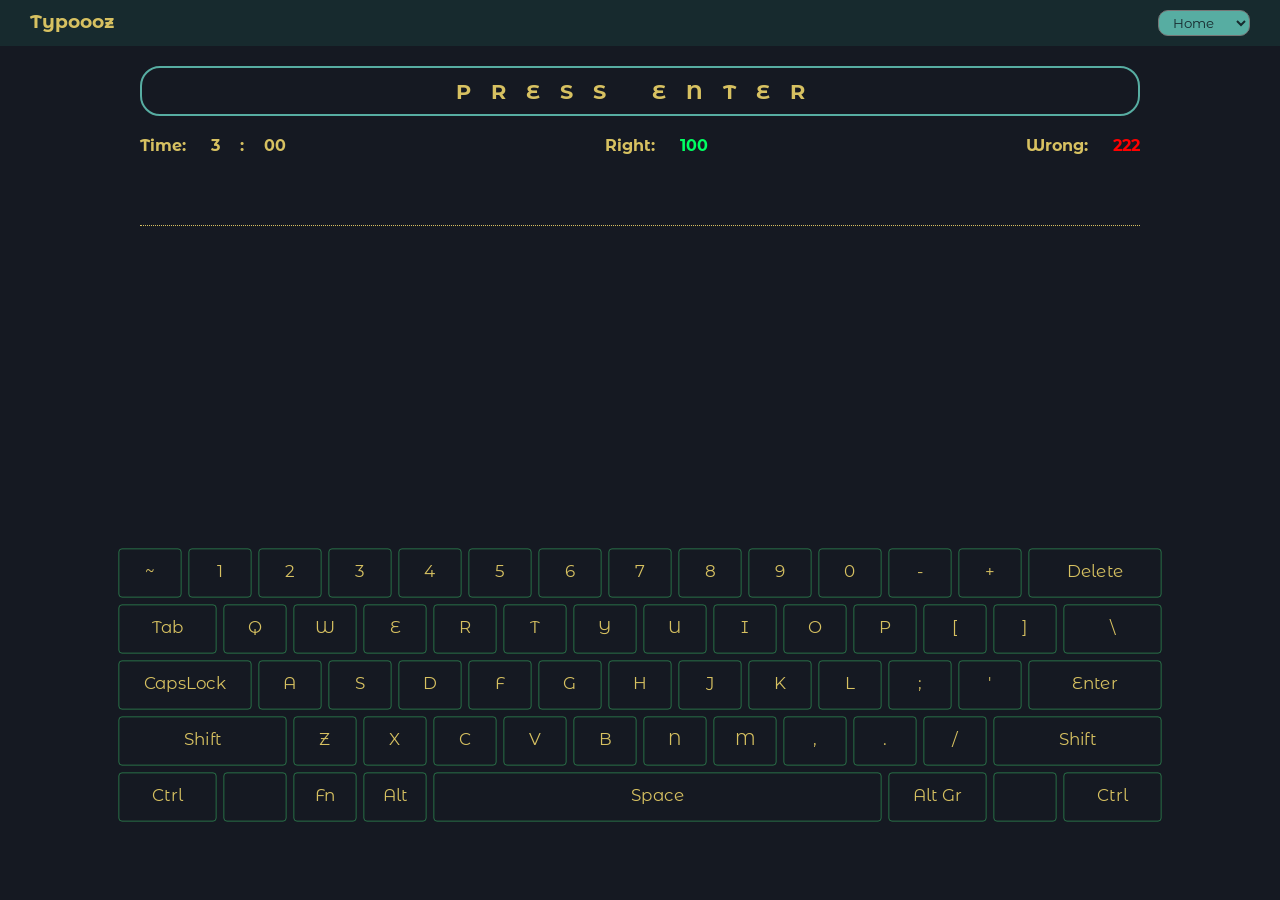
==== typo.html @ 78318b4b "input focus , initial disable, enable done" ====
<!DOCTYPE html>
<html lang="en">
<head>
    <meta charset="UTF-8">
    <meta http-equiv="X-UA-Compatible" content="IE=edge">
    <meta name="viewport" content="width=device-width, initial-scale=1.0">
    <title>Typooooz</title>
    <link rel="stylesheet" href="typo.css">
</head>
<body>
    <nav class="nav-container">
        <h3>Typoooz</h3>
        <select name="space" id="space">
            <option value="top">Top</option>
            <option value="home" selected>Home</option>
            <option value="bottom">Bottom</option>
        </select>
    </nav>

    <div class="wrapper display-field">
        <p id="display">Press enter</p>
    </div>

    <div class="wrapper timer-counter">
        <p id="timer" class="">Time: <span id="minutes">3</span><span>:</span><span id="seconds">00</span></p>
        <p class="right-count">Right: <span>100</span></p>
        <p class="wrong-count">Wrong: <span>222</span></p>
    </div>

    <input class="wrapper input-field" type="text" id="input" value="" disabled>

    <div class="keyboard-field">
        <div class="key num">~</div>
        <div class="key num">1</div>
        <div class="key num">2</div>
        <div class="key num">3</div>
        <div class="key num">4</div>
        <div class="key num">5</div>
        <div class="key num">6</div>
        <div class="key num">7</div>
        <div class="key num">8</div>
        <div class="key num">9</div>
        <div class="key num">0</div>
        <div class="key num">-</div>
        <div class="key num">+</div>
        <div class="key delete">Delete</div>

        <div class="key tab">Tab</div>
        <div class="key top">Q</div>
        <div class="key col top" >W</div>
        <div class="key top">E</div>
        <label for="red"  class="key top">R</label>
        <div class="key top">T</div>
        <label for="yellow"  class="key top">Y</label>
        <div class="key top">U</div>
        <div class="key top">I</div>
        <div class="key top">O</div>
        <div class="key top">P</div>
        <div class="key top">[</div>
        <div class="key top">]</div>
        <div class="key backslash top">\</div>

        <div class="key capslock">CapsLock</div>
        <div class="key col home" >A</div>
        <div class="key col home" >S</div>
        <div class="key col home">D</div>
        <div class="key home">F</div>
        <label for="green"  class="key home">G</label>
        <div class="key home">H</div>
        <div class="key home">J</div>
        <div class="key home">K</div>
        <div class="key home">L</div>
        <div class="key home">;</div>
        <div class="key home">'</div>
        <div class="key return">Enter</div>

        <div class="key leftshift">Shift</div>
        <div class="key bottom">Z</div>
        <div class="key bottom">X</div>
        <div class="key bottom">C</div>
        <div class="key bottom">V</div>
        <div class="key bottom">B</div>
        <div class="key bottom">N</div>
        <div class="key bottom">M</div>
        <div class="key bottom">,</div>
        <div class="key bottom">.</div>
        <div class="key bottom">/</div>
        <div class="key rightshift">Shift</div>

        <div class="key leftctrl">Ctrl</div>
        <div class="key command"><i class="fab fa-windows"></i></div>
        <div class="key fn">Fn</div>
        <div class="key">Alt</div>
        <div class="key space col" >Space</div>
        <div class="key gr col" >Alt Gr</div>
        <div class="key command"><i class="fas fa-file-alt"></i></div>
        <div class="key ctrl-r">Ctrl</div>
    </div>

    <script src="typo.js"></script>
</body>
</html>
---- typo.css ----
@import url('https://fonts.googleapis.com/css2?family=Montserrat+Alternates:wght@400;500;700;900&display=swap');
:root{
    --dark-gray: #151922;
    --dark-teal: #172a2e;
    --light-teal: #31615b;
    --lightest-teal: #57ada2;
    --dark-tan: #8b7d3f;
    --light-tan: #d7c161;
    --dark-red: #c71111;
    --pure-red: #ff0000;
    --pure-green: #00ff62;
    --dark-green: #319457;
}

*{
    padding: 0;
    margin: 0;
    box-sizing: border-box;
    font-family: 'Montserrat Alternates', sans-serif;
}

.wrapper{
    width: 1000px;
    /* border: 1px solid red; */
    height: 20px;
    margin: 20px 0px;
}

body{
    background: var(--dark-gray);
    display: flex;
    flex-direction: column;
    align-items: center;
}

/* navigation */
.nav-container{
    background: var(--dark-teal);
    min-width: 100vw;
    padding: 10px 30px;
    display: flex;
    justify-content: space-between;
    color: var(--light-tan);
}

.nav-container select{
    padding: 3px 10px;
    background: var(--lightest-teal);
    color: var(--dark-teal);
    border-radius: 10px;
}

/* display field */

.display-field{
    border: 2px solid var(--lightest-teal);
    /* background: var(--light-tan); */
    color: var(--light-tan);
    border-radius: 20px;
    height: 50px;
    display: flex;
    align-items: center;
    justify-content: center;
    font-size: 1.3rem;
    font-weight: bolder;
    text-transform: uppercase;
    letter-spacing: 20px;
}
#display{
    display: flex;
    
}
#display p{
    margin: 0px 20px;
}
/* timer and counter */
.timer-counter{
    margin: 0;
    display: flex;
    flex-direction: row;
    color: var(--light-tan);
    justify-content: space-between;
}
.timer-counter p{
    font-weight: bold;
}
.timer-counter p span{
    margin-left: 20px;
}
.timer-counter .timer span{
    animation-name: blinker;
    animation-duration: 1000ms;
    animation-iteration-count: infinite;
}
.timer-counter .right-count span{
    color: var(--pure-green);
}
.timer-counter .wrong-count span{
    color: var(--pure-red);
}
@keyframes blinker{
    from{opacity: 1;}
    to{opacity: 0;}
}
/* input field */
.input-field{
    color: var(--light-tan);
    background: none;
    border: none;
    border-bottom: 1px dotted var(--light-tan);
    display: flex;
    align-items: center;
    justify-content: center;
    height: 50px;
    font-size: 1.5rem;
    letter-spacing: 3px;
    text-transform: uppercase;
    caret-color: var(--lightest-teal);
    padding: 0px 20px;
    letter-spacing: 10px;
}
.input-field:focus{
    outline: none;
}
/* keyboard field */
.keyboard-field{
    position: absolute;
    bottom: 0;
    transform: scale(0.7);
    padding: 20px;
    display: grid;
    grid-template-columns: repeat(30, 40px);
    grid-template-rows: repeat(5, 70px);
    grid-gap: 10px;
    border-radius: 10px;
}
.key{
    color: var(--light-tan);
    padding-top: 17px;
    grid-column: span 2;
    text-align: center;
    font-size: 1.5rem;
    cursor: pointer;
    border: 1px solid var(--dark-green);
    border-radius: 5px;
}
.key:focus {
    outline: none;
  }
  .key.delete {
    grid-column: span 4;
  }
  .key.tab {
    grid-column: span 3;
  }
  .key.backslash {
    grid-column: span 3;
  }
  .key.capslock {
    grid-column: span 4;
  }
  .key.return {
    grid-column: span 4;
  }
  .key.leftshift {
    grid-column: span 5;
  }
  .key.rightshift {
    grid-column: span 5;
  }
  .key.leftctrl {
    grid-column: span 3;
  }
  .key.command {
    grid-column: span 2;
  }
  .key.ctrl-r {
    grid-column: span 3;
  }
  .key.gr {
    grid-column: span 3;
  }
  .key.space {
    grid-column: span 13;
  }
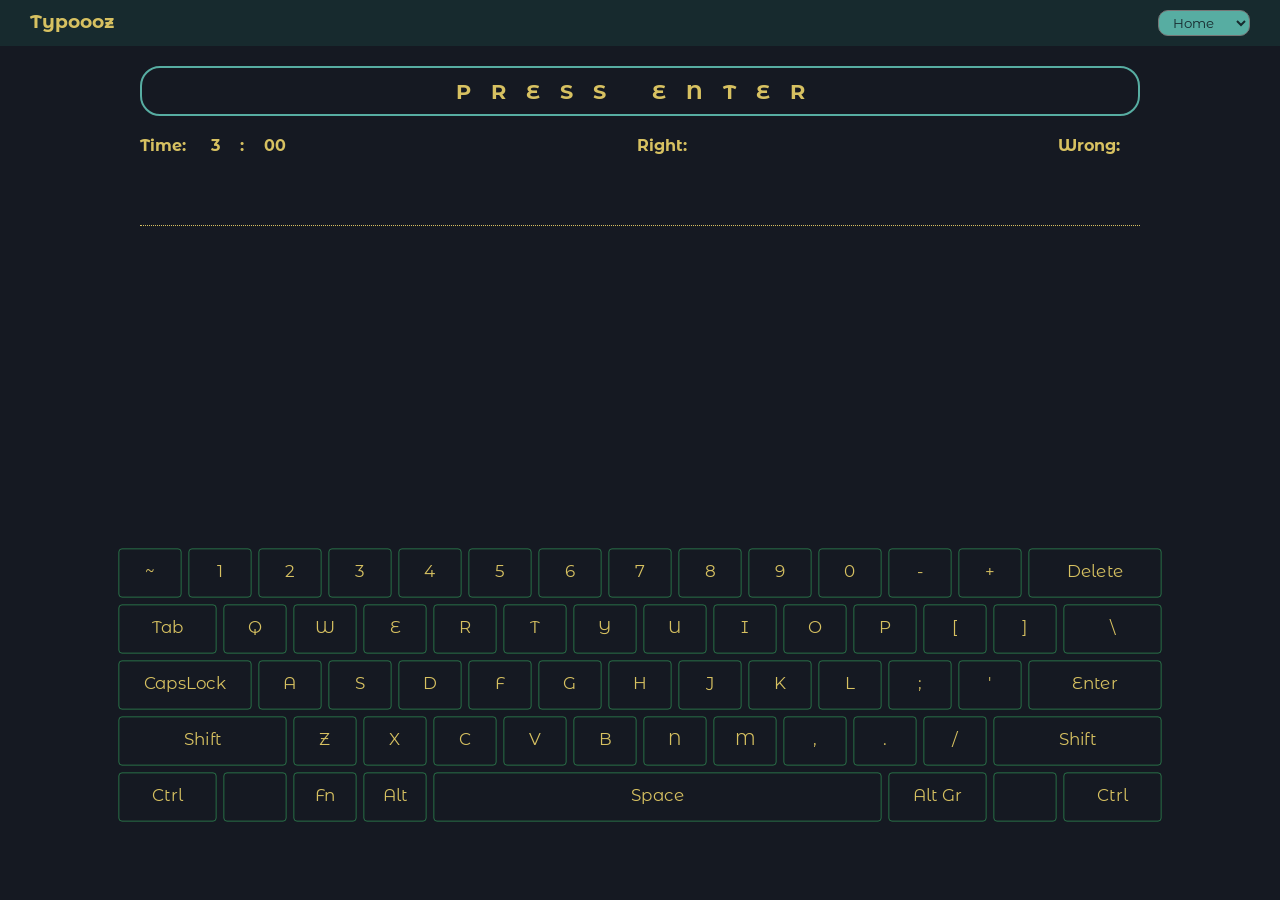
==== commit 25fef3d5: "Update typo.html" ====
--- a/typo.html
+++ b/typo.html
@@ -23,8 +23,8 @@
 
     <div class="wrapper timer-counter">
         <p id="timer" class="">Time: <span id="minutes">3</span><span>:</span><span id="seconds">00</span></p>
-        <p class="right-count">Right: <span>100</span></p>
-        <p class="wrong-count">Wrong: <span>222</span></p>
+        <p class="right-count">Right: <span id="right"></span></p>
+        <p class="wrong-count">Wrong: <span id="wrong"></span></p>
     </div>
 
     <input class="wrapper input-field" type="text" id="input" value="" disabled>
@@ -99,4 +99,4 @@
 
     <script src="typo.js"></script>
 </body>
-</html>+</html>
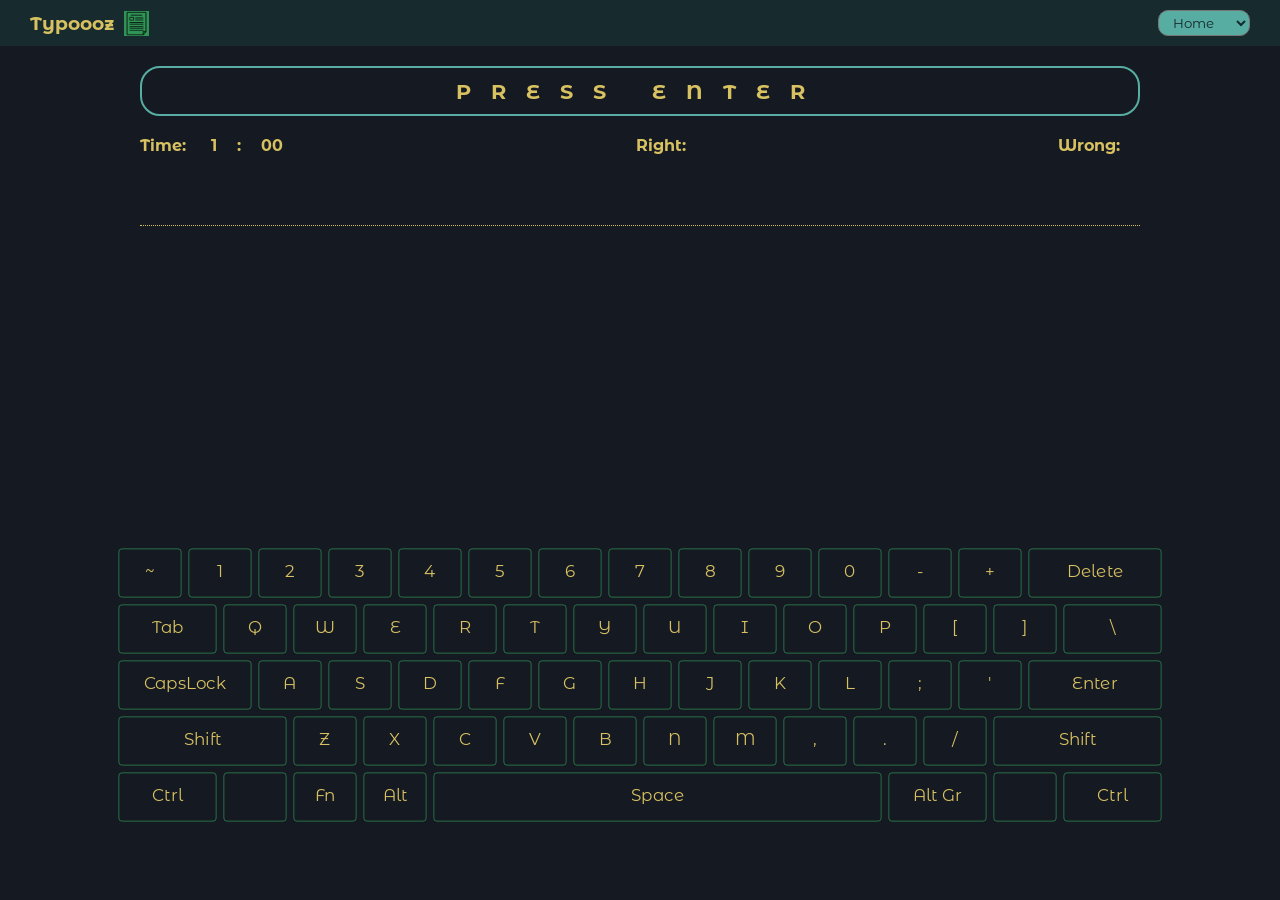
==== commit 585a1059: "enter to restart, view statement after over and on click, on click cross enter resets" ====
--- a/typo.html
+++ b/typo.html
@@ -9,8 +9,8 @@
 </head>
 <body>
     <nav class="nav-container">
-        <h3>Typoooz</h3>
-        <select name="space" id="space">
+        <h3>Typoooz <img onclick="showTable()" id="statement" src="statement.png" alt="statement"></h3>
+        <select name="keyspace" id="keyspace">
             <option value="top">Top</option>
             <option value="home" selected>Home</option>
             <option value="bottom">Bottom</option>
@@ -97,6 +97,27 @@
         <div class="key ctrl-r">Ctrl</div>
     </div>
 
+    <div class="statement-screen">
+        <!-- add table here -->
+        <h3>Score Table</h3>
+        <div id="cross" onclick="closeTable()">X</div>
+        <table>
+            <thead>
+                <th>S.N.</th>
+                <th>Right Score</th>
+                <th>Wrong Score</th>
+            </thead>
+
+            <tbody id="tbody">
+                <tr>
+                    <td>1</td>
+                    <td>200</td>
+                    <td>200</td>
+                </tr>
+            </tbody>
+        </table>
+    </div>
+
     <script src="typo.js"></script>
 </body>
 </html>
--- a/typo.css
+++ b/typo.css
@@ -182,4 +182,66 @@
   }
   .key.space {
     grid-column: span 13;
-  }+  }
+
+  
+.nav-container h3{
+  display: flex;
+  justify-content: center;
+  align-items: center;
+}
+#statement{
+  height: 25px;
+  color: red;
+  background: var(--dark-green);
+  margin-left: 10px;
+  cursor: pointer;
+}
+
+.statement-screen{
+  position: absolute;
+  top: 0;
+  right: 0;
+  left: 0;
+  min-height: 100vh;
+  min-width: 100vw;
+  background: var(--light-teal);
+  display: flex;
+  flex-direction: column;
+  /* justify-content: center; */
+  align-items: center; 
+  color: var(--light-tan);
+  display: none;
+  transition: height 3s linear 1s;
+}
+
+.statement-screen h3{
+  font-size: 2rem;
+  margin-bottom: 30px;
+}
+
+.statement-screen table{
+  border-spacing: 0;
+  border: 1px solid var(--dark-green);
+}
+
+.statement-screen table th,
+.statement-screen table td{
+  border: 2px solid var(--dark-green);
+  padding: 10px 20px;
+  text-align: center;
+  text-transform: uppercase;
+}
+
+#cross{
+  font-size: 2rem;
+  font-weight: bold;
+  color: var(--dark-red);
+  padding: 0px 10px;
+  border: 1px solid var(--dark-red);
+  border-radius: 10px;
+  position: absolute;
+  top: 20px;
+  right: 20px;
+  cursor: pointer;
+}
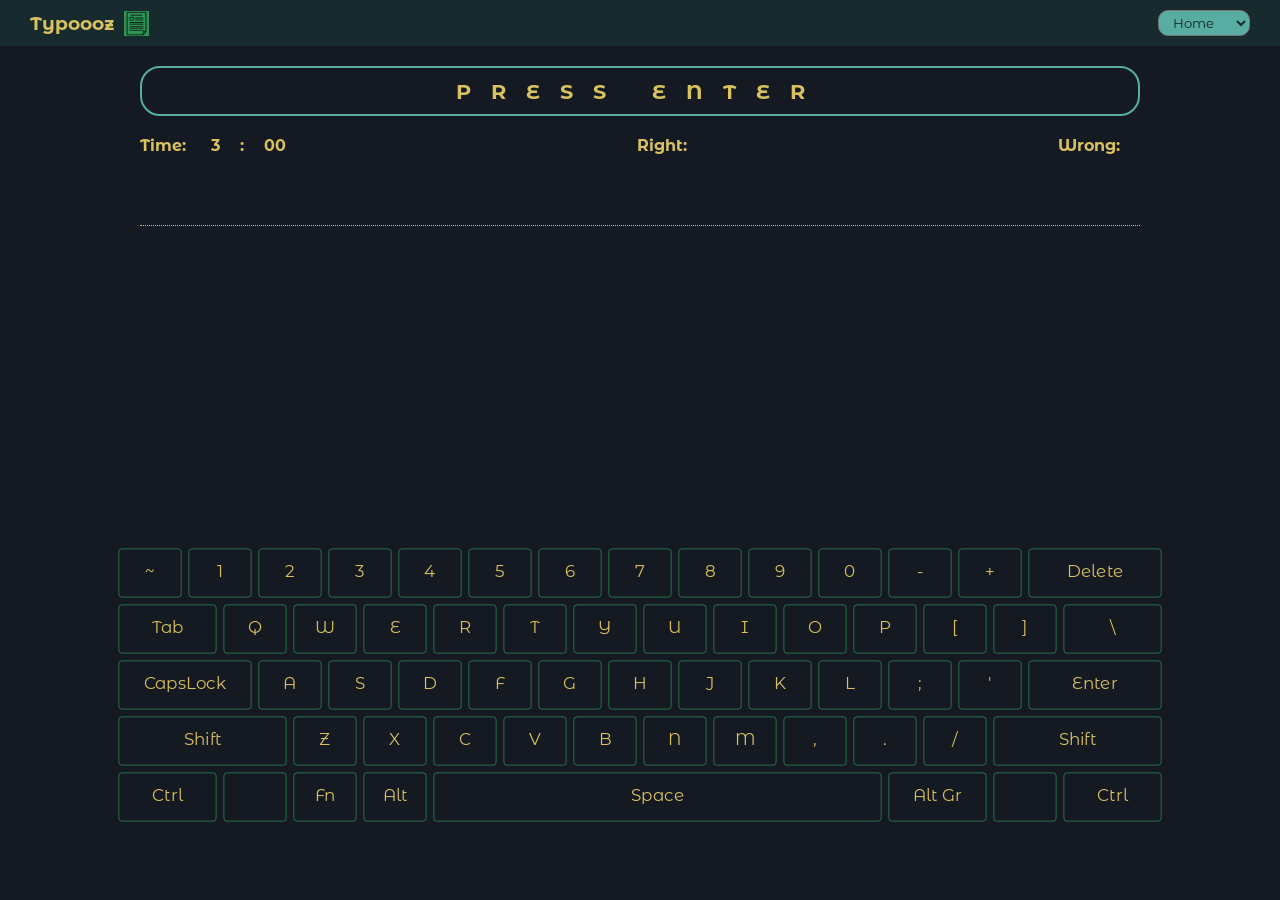
==== commit 91b3d091: "reset button create and functioning , some style changes" ====
--- a/typo.html
+++ b/typo.html
@@ -116,6 +116,7 @@
                 </tr>
             </tbody>
         </table>
+        <div id="reset" onclick="resetTable()">reset</div>
     </div>
 
     <script src="typo.js"></script>
--- a/typo.css
+++ b/typo.css
@@ -236,7 +236,8 @@
 #cross{
   font-size: 2rem;
   font-weight: bold;
-  color: var(--dark-red);
+  color: var(--light-tan);
+  background: var(--dark-red);
   padding: 0px 10px;
   border: 1px solid var(--dark-red);
   border-radius: 10px;
@@ -244,4 +245,22 @@
   top: 20px;
   right: 20px;
   cursor: pointer;
+
+}
+#cross:hover, #reset:hover{
+  background: var(--pure-red);
+  color: var(--pure-green);
+}
+#reset{
+  cursor: pointer;
+  position: absolute;
+  bottom: 20px;
+  right: 20px;
+  font-size: 1.2rem;
+  font-weight: bold;
+  padding: 5px 10px;
+  border: 1px solid var(--dark-red);
+  color: var(--light-tan);
+  background: var(--dark-red);
+  border-radius: 10px;
 }
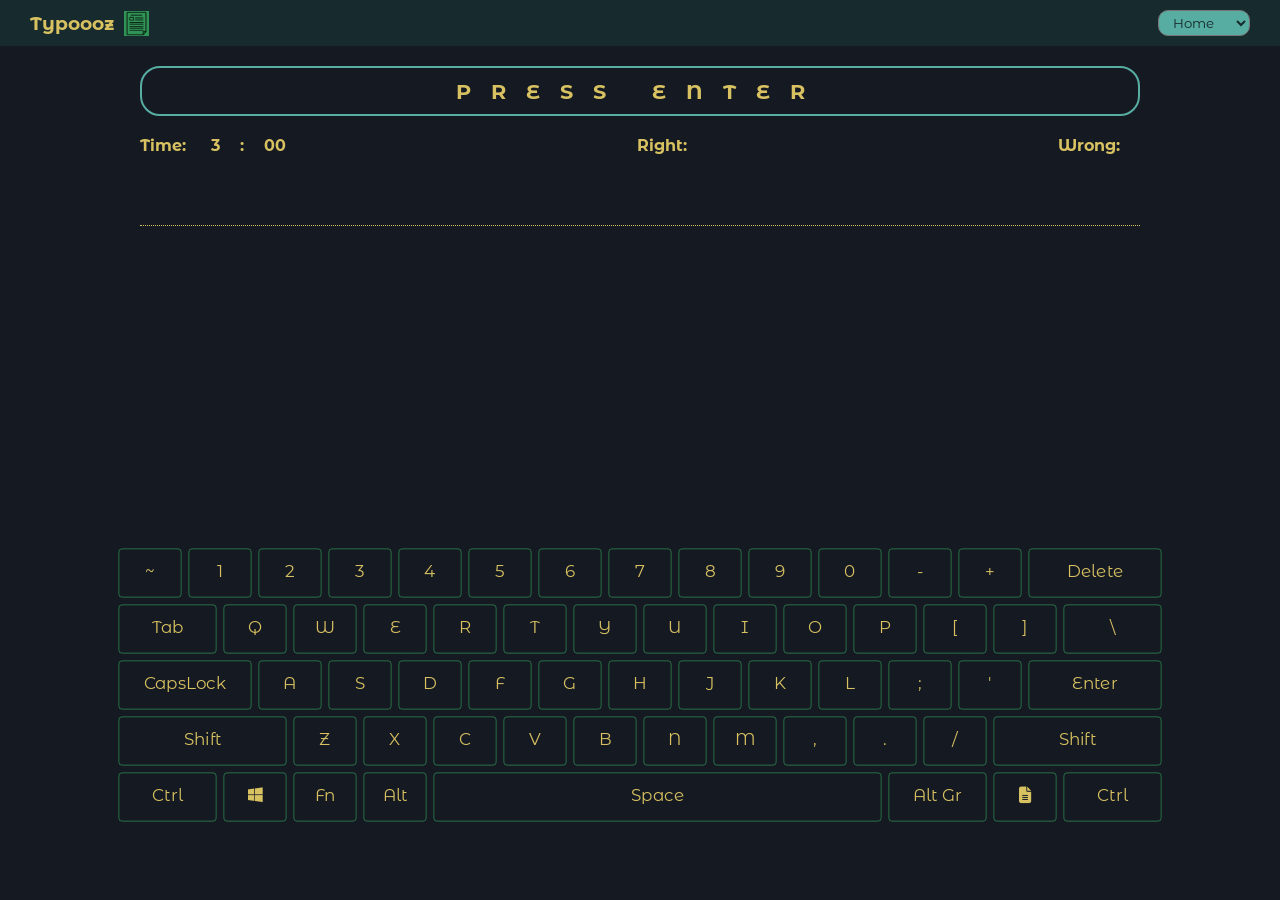
==== commit d15eaa3a: "cdn font awesome linked" ====
--- a/typo.html
+++ b/typo.html
@@ -6,6 +6,7 @@
     <meta name="viewport" content="width=device-width, initial-scale=1.0">
     <title>Typooooz</title>
     <link rel="stylesheet" href="typo.css">
+    <link rel="stylesheet" href="https://cdnjs.cloudflare.com/ajax/libs/font-awesome/6.2.1/css/all.min.css" integrity="sha512-MV7K8+y+gLIBoVD59lQIYicR65iaqukzvf/nwasF0nqhPay5w/9lJmVM2hMDcnK1OnMGCdVK+iQrJ7lzPJQd1w==" crossorigin="anonymous" referrerpolicy="no-referrer" />
 </head>
 <body>
     <nav class="nav-container">
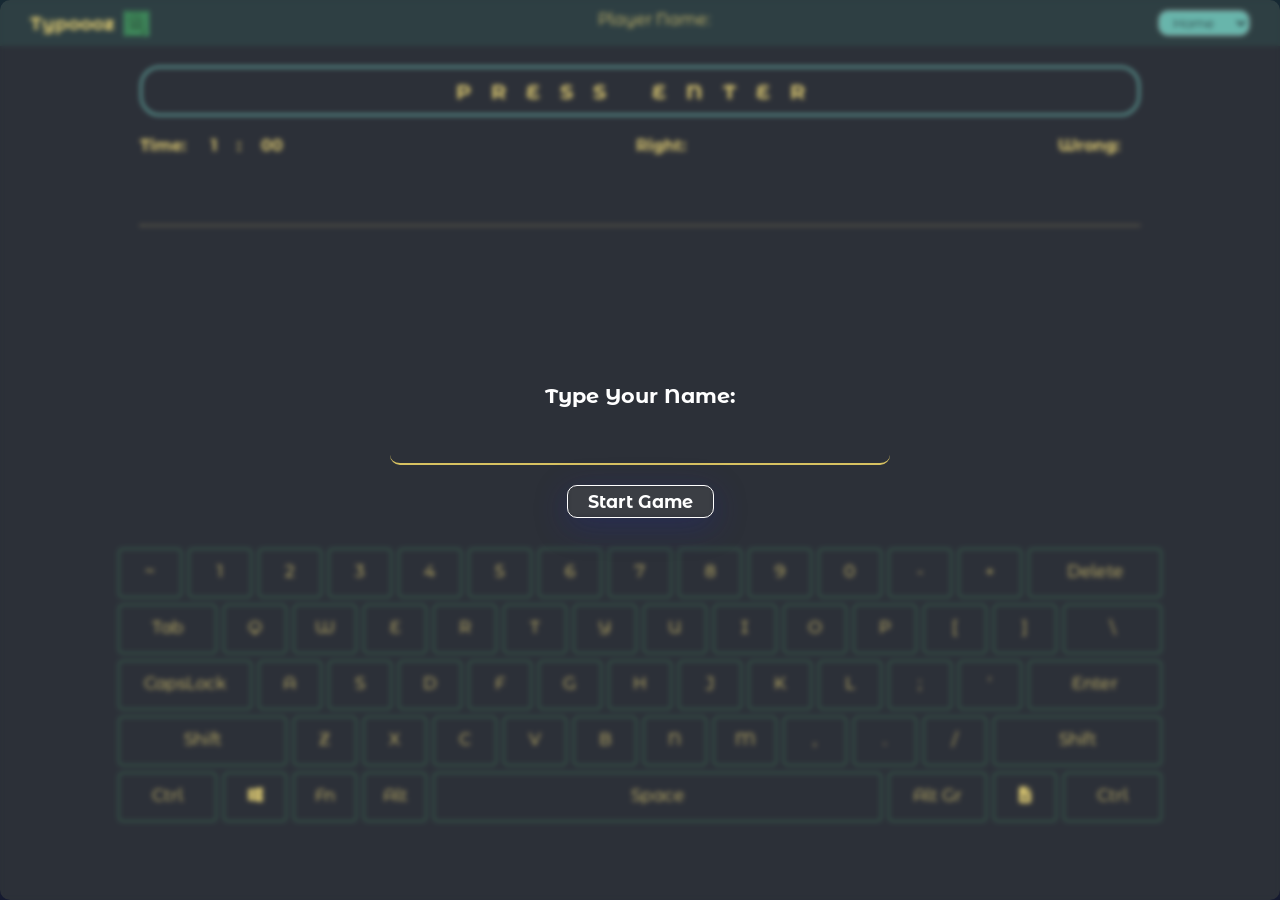
==== commit e99ad93d: "table bg change, input name take after close table and at start of game + local storage change" ====
--- a/typo.html
+++ b/typo.html
@@ -11,12 +11,19 @@
 <body>
     <nav class="nav-container">
         <h3>Typoooz <img onclick="showTable()" id="statement" src="statement.png" alt="statement"></h3>
+        <p>Player Name: <span id="pName"></span></p>
         <select name="keyspace" id="keyspace">
             <option value="top">Top</option>
             <option value="home" selected>Home</option>
             <option value="bottom">Bottom</option>
         </select>
     </nav>
+
+    <div class="take-name">
+        <h3>Type Your Name: </h3>
+        <input type="text" name="getName" id="getName">
+        <button onclick="getNameFunc()">Start Game</button>
+    </div>
 
     <div class="wrapper display-field">
         <p id="display">Press enter</p>
@@ -104,7 +111,7 @@
         <div id="cross" onclick="closeTable()">X</div>
         <table>
             <thead>
-                <th>S.N.</th>
+                <th>Name</th>
                 <th>Right Score</th>
                 <th>Wrong Score</th>
             </thead>
@@ -117,7 +124,7 @@
                 </tr>
             </tbody>
         </table>
-        <div id="reset" onclick="resetTable()">reset</div>
+       
     </div>
 
     <script src="typo.js"></script>
--- a/typo.css
+++ b/typo.css
@@ -205,14 +205,18 @@
   left: 0;
   min-height: 100vh;
   min-width: 100vw;
-  background: var(--light-teal);
   display: flex;
   flex-direction: column;
   /* justify-content: center; */
   align-items: center; 
-  color: var(--light-tan);
+  color: #fff;
   display: none;
-  transition: height 3s linear 1s;
+
+  background: rgba( 255, 255, 255, 0.1 );
+  box-shadow: 0 8px 32px 0 rgba( 31, 38, 135, 0.37 );
+  backdrop-filter: blur( 2.5px );
+  -webkit-backdrop-filter: blur( 2.5px );
+  border-radius: 10px;
 }
 
 .statement-screen h3{
@@ -223,6 +227,12 @@
 .statement-screen table{
   border-spacing: 0;
   border: 1px solid var(--dark-green);
+
+  background: rgba(0, 0, 0, 0.553);
+  box-shadow: 0 8px 32px 0 rgba( 31, 38, 135, 0.37 );
+  backdrop-filter: blur( 3.5px );
+  -webkit-backdrop-filter: blur( 3.5px );
+  border-radius: 10px;
 }
 
 .statement-screen table th,
@@ -263,4 +273,57 @@
   color: var(--light-tan);
   background: var(--dark-red);
   border-radius: 10px;
+}
+/* take name layout */
+.take-name{
+  color: #fff;
+  position: absolute;
+  top: 0;
+  left: 0;
+  right: 0;
+  min-width: 100vw;
+  min-height: 100vh;
+  z-index: 200;
+  display: flex;
+  flex-direction: column;
+  justify-content: center;
+  align-items: center;
+
+  background: rgba( 255, 255, 255, 0.1 );
+  box-shadow: 0 8px 32px 0 rgba( 31, 38, 135, 0.37 );
+  backdrop-filter: blur( 2.5px );
+  -webkit-backdrop-filter: blur( 2.5px );
+  border-radius: 10px;
+}
+.take-name h3{
+  font-size: 1.3rem;
+  margin-bottom: 20px;
+}
+.take-name input{
+  color: var(--light-tan);
+  width: 500px;
+  padding: 5px 20px;
+  font-size: 1.3rem;
+  outline: none;
+  border: none;
+  background: none;
+  border-bottom: 2px solid var(--light-tan);
+  border-radius: 10px;
+  text-align: center;
+  text-transform: uppercase;
+}
+.take-name button{
+  margin-top: 20px;
+  padding: 5px 20px;
+  font-size: 1.1rem;
+  font-weight: bold;
+  border-radius: 20px;
+  border: 0.5px solid #fff;
+  color: #fff;
+  background: rgba(0, 0, 0, 0.1);
+  box-shadow: 0 8px 32px 0 rgba( 31, 38, 135, 0.37 );
+  backdrop-filter: blur( 2.5px );
+  -webkit-backdrop-filter: blur( 2.5px );
+  border-radius: 10px;
+  cursor: pointer;
 }
